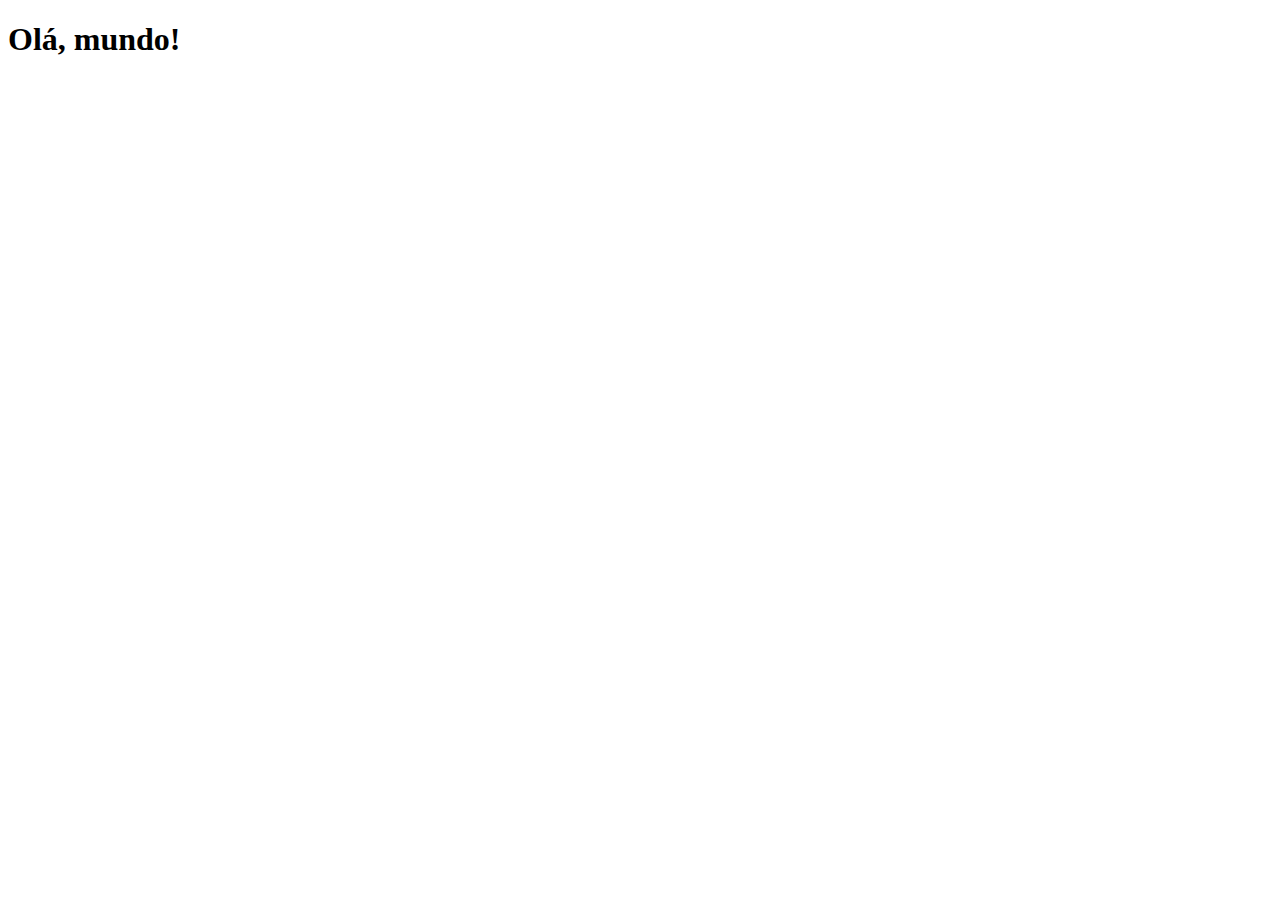
==== index.html @ 35021ba0 "reposição de arquivos" ====
<!DOCTYPE html>
<html lang="pt-br">
<head>
    <meta charset="UTF-8">
    <meta name="viewport" content="width=device-width, initial-scale=1.0">
    <title>Projeto redes sociais</title>
    <link rel="shortcut icon" href="favicon.ico" type="image/x-icon">
</head>
<body>
    <h1>Olá, mundo!</h1>
</body>
</html>
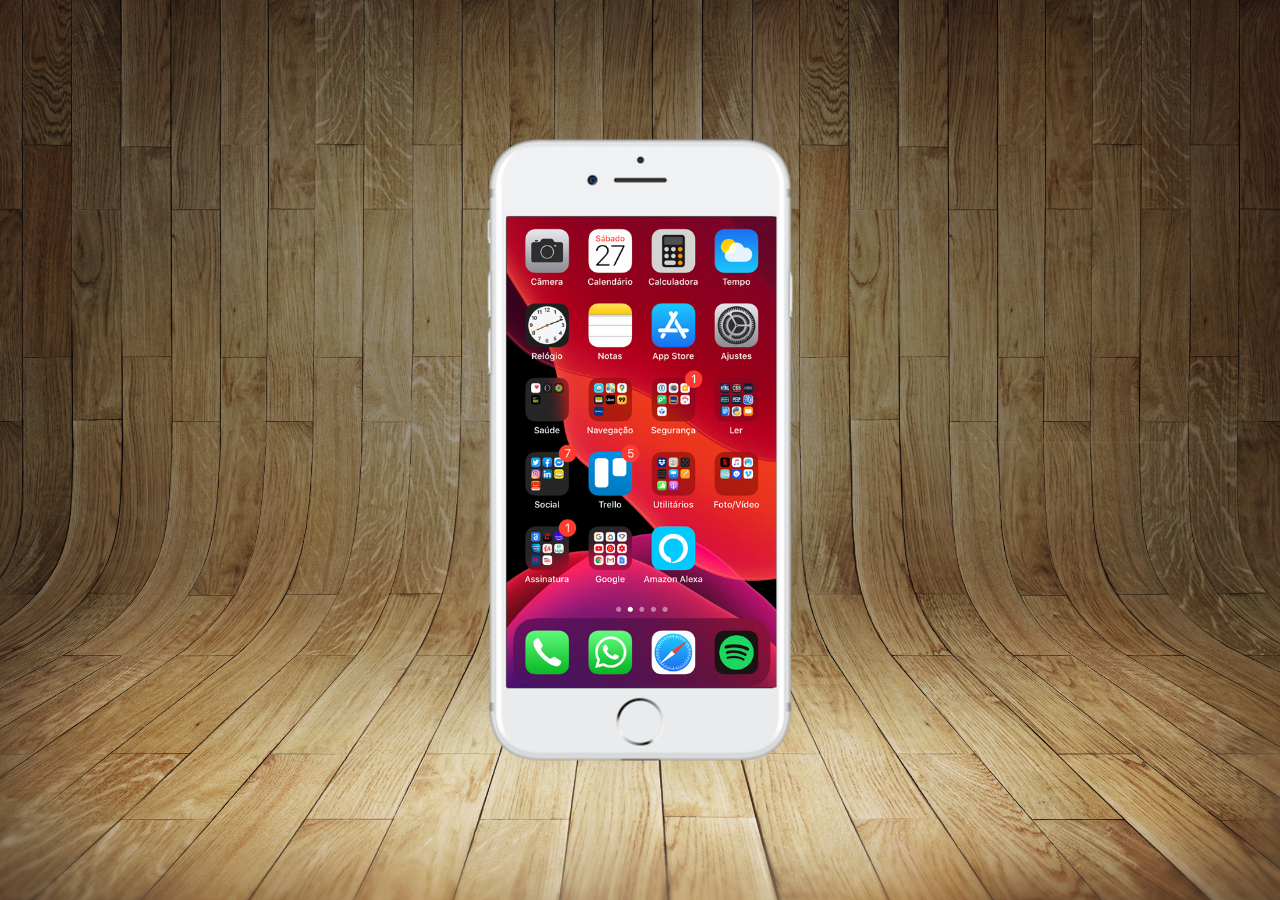
==== commit a1767040: "Aprimorando" ====
--- a/index.html
+++ b/index.html
@@ -4,9 +4,17 @@
     <meta charset="UTF-8">
     <meta name="viewport" content="width=device-width, initial-scale=1.0">
     <title>Projeto redes sociais</title>
-    <link rel="shortcut icon" href="favicon.ico" type="image/x-icon">
+    <link rel="shortcut icon" href="pacote-d013/favicon.ico" type="image/x-icon">
+    <link rel="stylesheet" href="estilos/style.css">
 </head>
 <body>
-    <h1>Olá, mundo!</h1>
+    <main>
+        <section id="tel">
+            <iframe src="home.html" frameborder="0" name="tela" id="tela"></iframe>
+        </section>
+        <section id="redes">
+
+        </section>
+    </main>
 </body>
 </html>--- a/estilos/style.css
+++ b/estilos/style.css
@@ -0,0 +1,39 @@
+@charset "UTF-8";
+
+* {
+    margin: 0px;
+    padding: 0px;
+}
+
+html, body {
+    height: 100vh;
+    width: 100vw;
+    background-color: black;
+}
+body{
+    background: url('../pacote-d013/imagens/fundo-madeira.jpg');
+    background-size: cover;
+    background-attachment: fixed;
+}
+main {
+    height: 100vh;
+    position: relative;
+}
+
+section#tel {
+    position: absolute;
+    top: 50%;
+    left: 50%;
+    transform: translate(-50%,-50%);
+    height: 627px;
+    width: 311px;
+    background: url('../pacote-d013/imagens/frame-iphone.png');
+
+}
+iframe#tela{
+    position: relative;
+    top: 80px;
+    left: 22px;
+    width: 270px;
+    height: 471px;
+}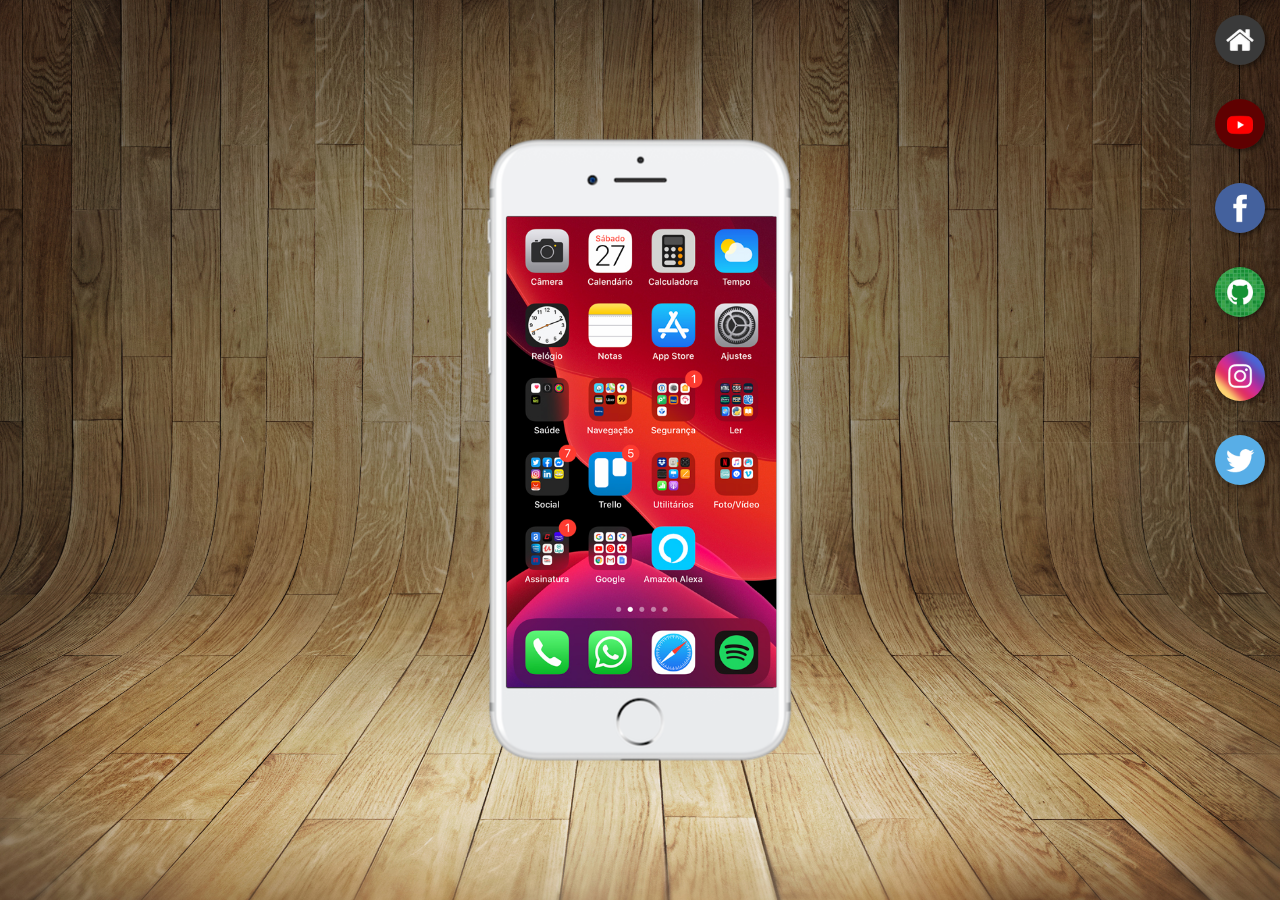
==== commit 7015bb3a: "criei botoes na lateral" ====
--- a/index.html
+++ b/index.html
@@ -13,7 +13,12 @@
             <iframe src="home.html" frameborder="0" name="tela" id="tela"></iframe>
         </section>
         <section id="redes">
-
+            <a href="#" target="tela"><img src="pacote-d013/imagens/logo-home.jpg" alt=""></a><br>
+            <a href="#" target="tela"><img src="pacote-d013/imagens/logo-youtube.jpg" alt=""></a><br>
+            <a href="#" target="tela"><img src="pacote-d013/imagens/logo-facebook.jpg" alt=""></a><br>
+            <a href="#" target="tela"><img src="pacote-d013/imagens/logo-github.jpg" alt=""></a><br>
+            <a href="#" target="tela"><img src="pacote-d013/imagens/logo-instagram.jpg" alt=""></a><br>
+            <a href="#" target="tela"><img src="pacote-d013/imagens/logo-twitter.jpg" alt=""></a>
         </section>
     </main>
 </body>
--- a/estilos/style.css
+++ b/estilos/style.css
@@ -4,7 +4,6 @@
     margin: 0px;
     padding: 0px;
 }
-
 html, body {
     height: 100vh;
     width: 100vw;
@@ -19,7 +18,6 @@
     height: 100vh;
     position: relative;
 }
-
 section#tel {
     position: absolute;
     top: 50%;
@@ -28,7 +26,6 @@
     height: 627px;
     width: 311px;
     background: url('../pacote-d013/imagens/frame-iphone.png');
-
 }
 iframe#tela{
     position: relative;
@@ -36,4 +33,24 @@
     left: 22px;
     width: 270px;
     height: 471px;
+}
+section#redes {
+    text-align: right;
+}
+section#redes img {
+    width: 50px;
+    height: 50px;
+    margin: 15px;
+    border-radius: 50px;
+    box-shadow: 2px 2px 5px rgba(0, 0, 0, 0.473);
+    box-sizing: border-box;
+}
+
+section#redes img:hover {
+    border: 2px solid rgba(255, 255, 255, 0.733);
+    rotate: 50%;
+    transform: translate(-3px,-3px);
+    rotate: 100%;
+    transition: transform .3s, border .4s;
+    box-shadow: 5px 5px 10px black;
 }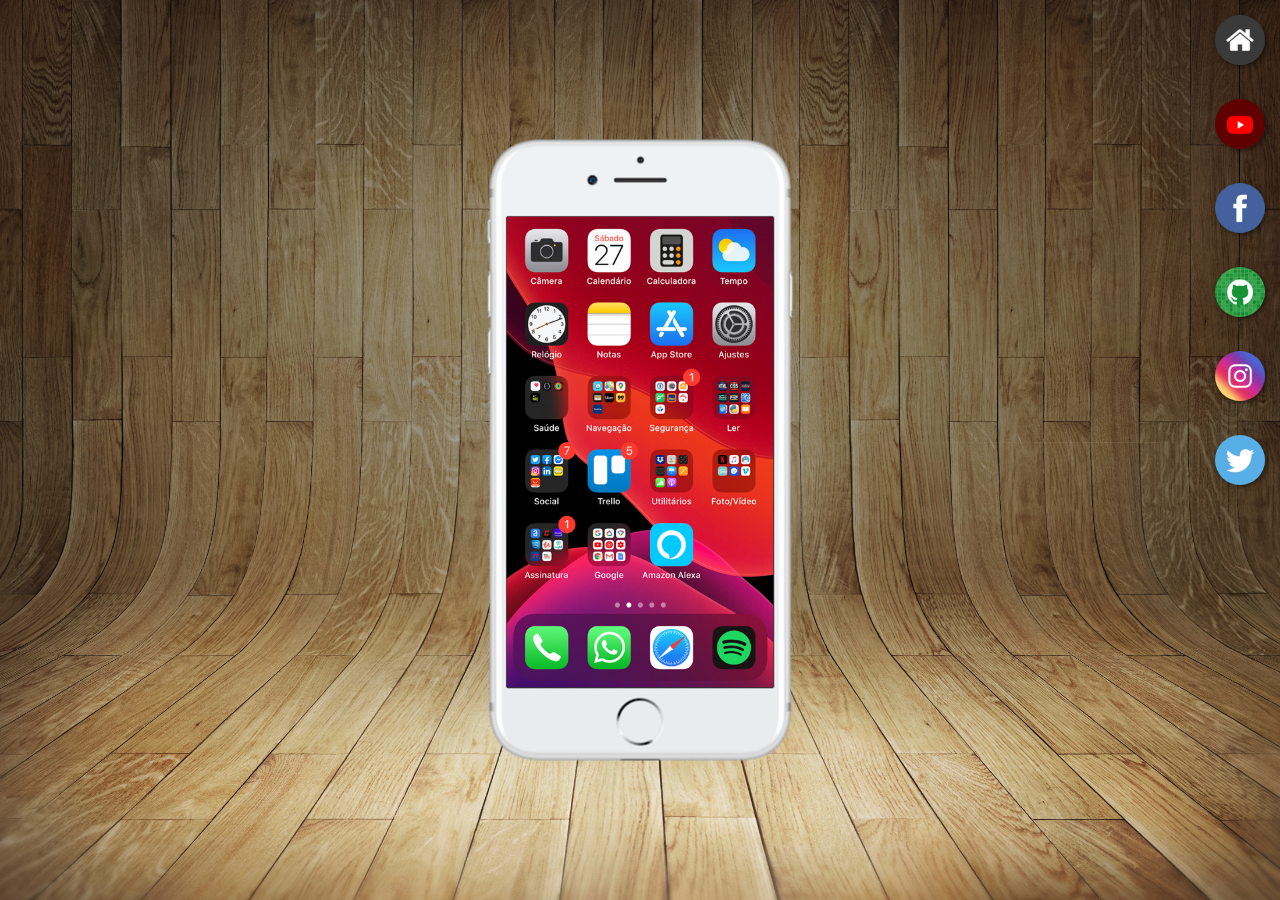
==== commit a9e62828: "Atualizei os links e paginas" ====
--- a/index.html
+++ b/index.html
@@ -13,12 +13,12 @@
             <iframe src="home.html" frameborder="0" name="tela" id="tela"></iframe>
         </section>
         <section id="redes">
-            <a href="#" target="tela"><img src="pacote-d013/imagens/logo-home.jpg" alt=""></a><br>
-            <a href="#" target="tela"><img src="pacote-d013/imagens/logo-youtube.jpg" alt=""></a><br>
-            <a href="#" target="tela"><img src="pacote-d013/imagens/logo-facebook.jpg" alt=""></a><br>
-            <a href="#" target="tela"><img src="pacote-d013/imagens/logo-github.jpg" alt=""></a><br>
-            <a href="#" target="tela"><img src="pacote-d013/imagens/logo-instagram.jpg" alt=""></a><br>
-            <a href="#" target="tela"><img src="pacote-d013/imagens/logo-twitter.jpg" alt=""></a>
+            <a href="home.html" target="tela"><img src="pacote-d013/imagens/logo-home.jpg" alt=""></a><br>
+            <a href="youtube.html" target="tela"><img src="pacote-d013/imagens/logo-youtube.jpg" alt=""></a><br>
+            <a href="facebook.html" target="tela"><img src="pacote-d013/imagens/logo-facebook.jpg" alt=""></a><br>
+            <a href="github.html" target="tela"><img src="pacote-d013/imagens/logo-github.jpg" alt=""></a><br>
+            <a href="instagram.html" target="tela"><img src="pacote-d013/imagens/logo-instagram.jpg" alt=""></a><br>
+            <a href="twitter.html" target="tela"><img src="pacote-d013/imagens/logo-twitter.jpg" alt=""></a>
         </section>
     </main>
 </body>
--- a/estilos/style.css
+++ b/estilos/style.css
@@ -31,7 +31,7 @@
     position: relative;
     top: 80px;
     left: 22px;
-    width: 270px;
+    width: 267px;
     height: 471px;
 }
 section#redes {
